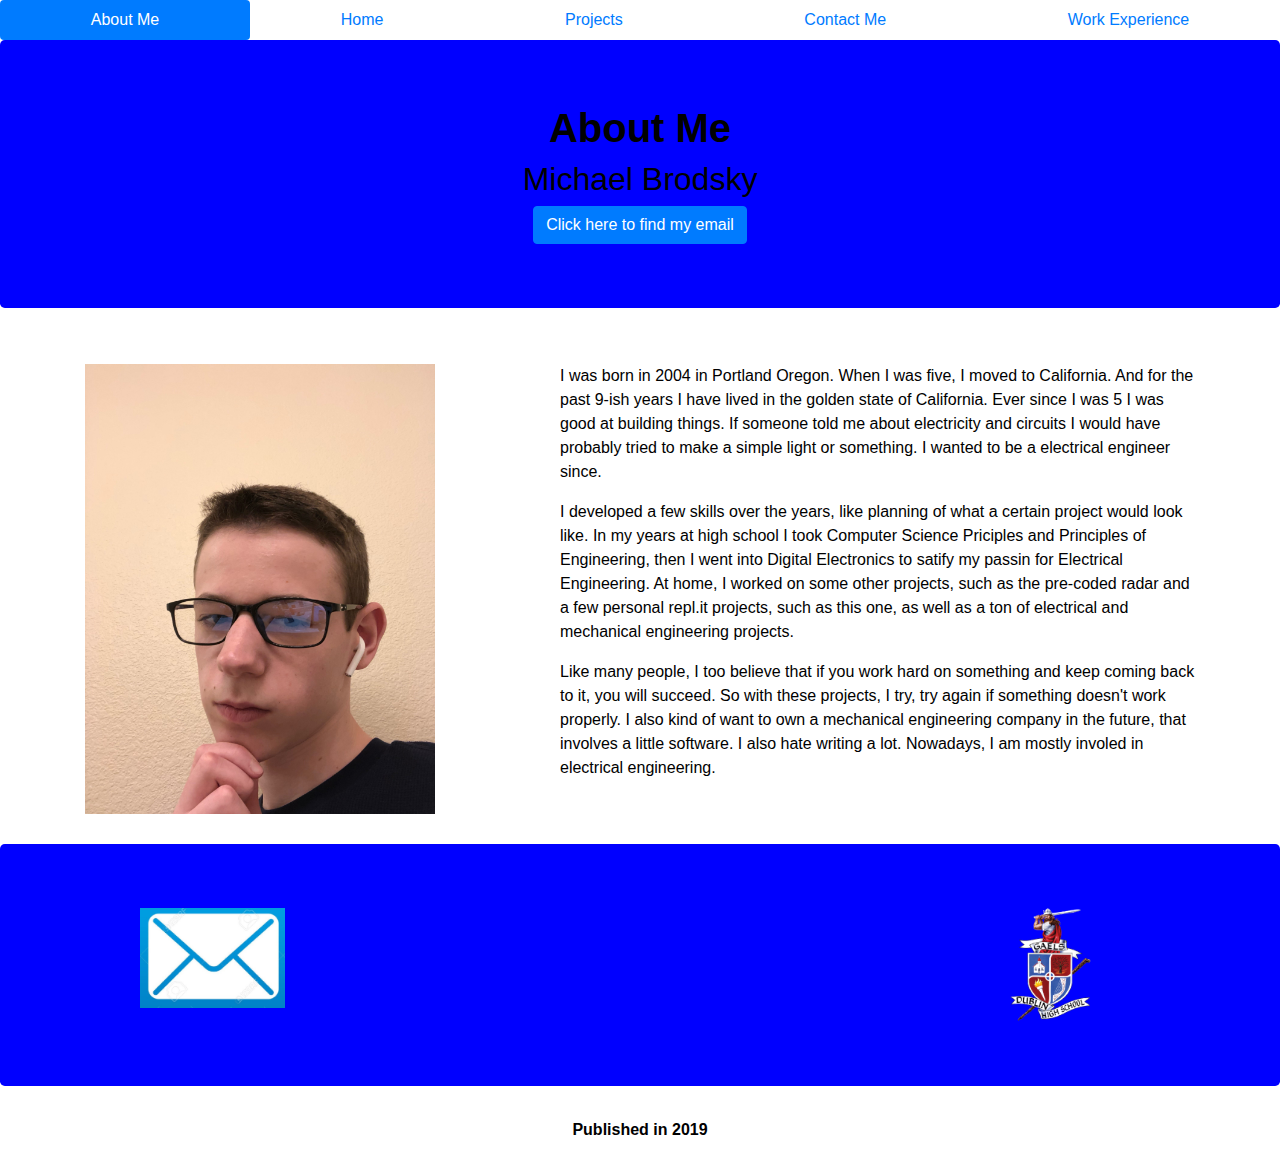
==== Brodsky_AboutMe.html @ 1002f0b9 "BUTTONS" ====
<!DOCTYPE html>
<html>
  <head>
    <meta charset="utf-8">
    <title></title>
    <link href="Bootstrap_4.3.1/css/bootstrap.css" rel="stylesheet" type="text/css" />
  </head>
  <body>
      <div class=".container">
        <nav class="nav nav-pills nav-fill">
          <a href="Brodsky_AboutMe.html"class="nav-item nav-link active">About Me</a>
          <a href="index.html"class="nav-item nav-link">Home</a>
          <a href="Brodsky_Projects.html"class="nav-item nav-link">Projects</a>
          <a href="Brodsky_ContactMe.html"class="nav-item nav-link">Contact Me</a>
          <a href="Brodsky_Resume.html"class="nav-item nav-link">Work Experience</a>
        </nav>
      </div>
    <div class="jumbotron text-center">
      <h1><strong>About Me</strong></h1>
      <h2>Michael Brodsky</h2>
      <a class='btn btn-primary' role='button' href="Brodsky_ContactMe.html">Click here to find my email</a>
    </div>
    <section class="main">
      <div class="container">
        <div class="row">
          <div class="col-sm-5">
            <br>
            <img src="Images/Michael_is_cool.jpg" height="450px" width="350px" alt="reload plz...">
            <br>
          </div>
          <div class="col-sm-7">
            <br>
            <p>I was born in 2004 in Portland Oregon. When I was five, I moved to California. And for the past 9-ish years I have lived in the golden state of California. Ever since I was 5 I was good at building things. If someone told me about electricity and circuits I would have probably tried to make a simple light or something. I wanted to be a electrical engineer since. </p>
           <p> I developed a few skills over the years, like planning of what a certain project would look like. In my years at high school I took Computer Science Priciples and Principles of Engineering, then I went into Digital Electronics to satify my passin for Electrical Engineering. At home, I  worked on some other projects, such as the pre-coded radar and a few personal repl.it projects, such as this one, as well as a ton of electrical and mechanical engineering projects. </p>
           <p>Like many people, I too believe that if you work hard on something and keep coming back to it, you will succeed. So with these projects, I try, try again if something doesn't work properly. I also kind of want to own a mechanical engineering company in the future, that involves a little software. I also hate writing a lot. Nowadays, I am mostly involed in electrical engineering.</p>
           <br>
          </div>
        </div>
      </div>
    </section>
    <br>
    <footer class="jumbotron text-center">
      <div class="container">
        <div class="row">
          <div class="col-3">
            <a href="mailto:brodsky0562@gmail.com">
              <img src="Images/New_Email.jpg" style="max-height:100px">
            </a>
          </div>
          <div class="col-3">
          </div>
          <div class="col-5">
            <a href="http://www.dublin.k12.ca.us/dhs">
              <img src="Images/Gaels.jpg" style="max-width:100px" class="float-right">
            </a>
          </div>
        </div>
      </div>
    </footer>
  </body>
  <div class="text-center">
    <p><strong>Published in 2019<strong></p>
  </div>
</html>
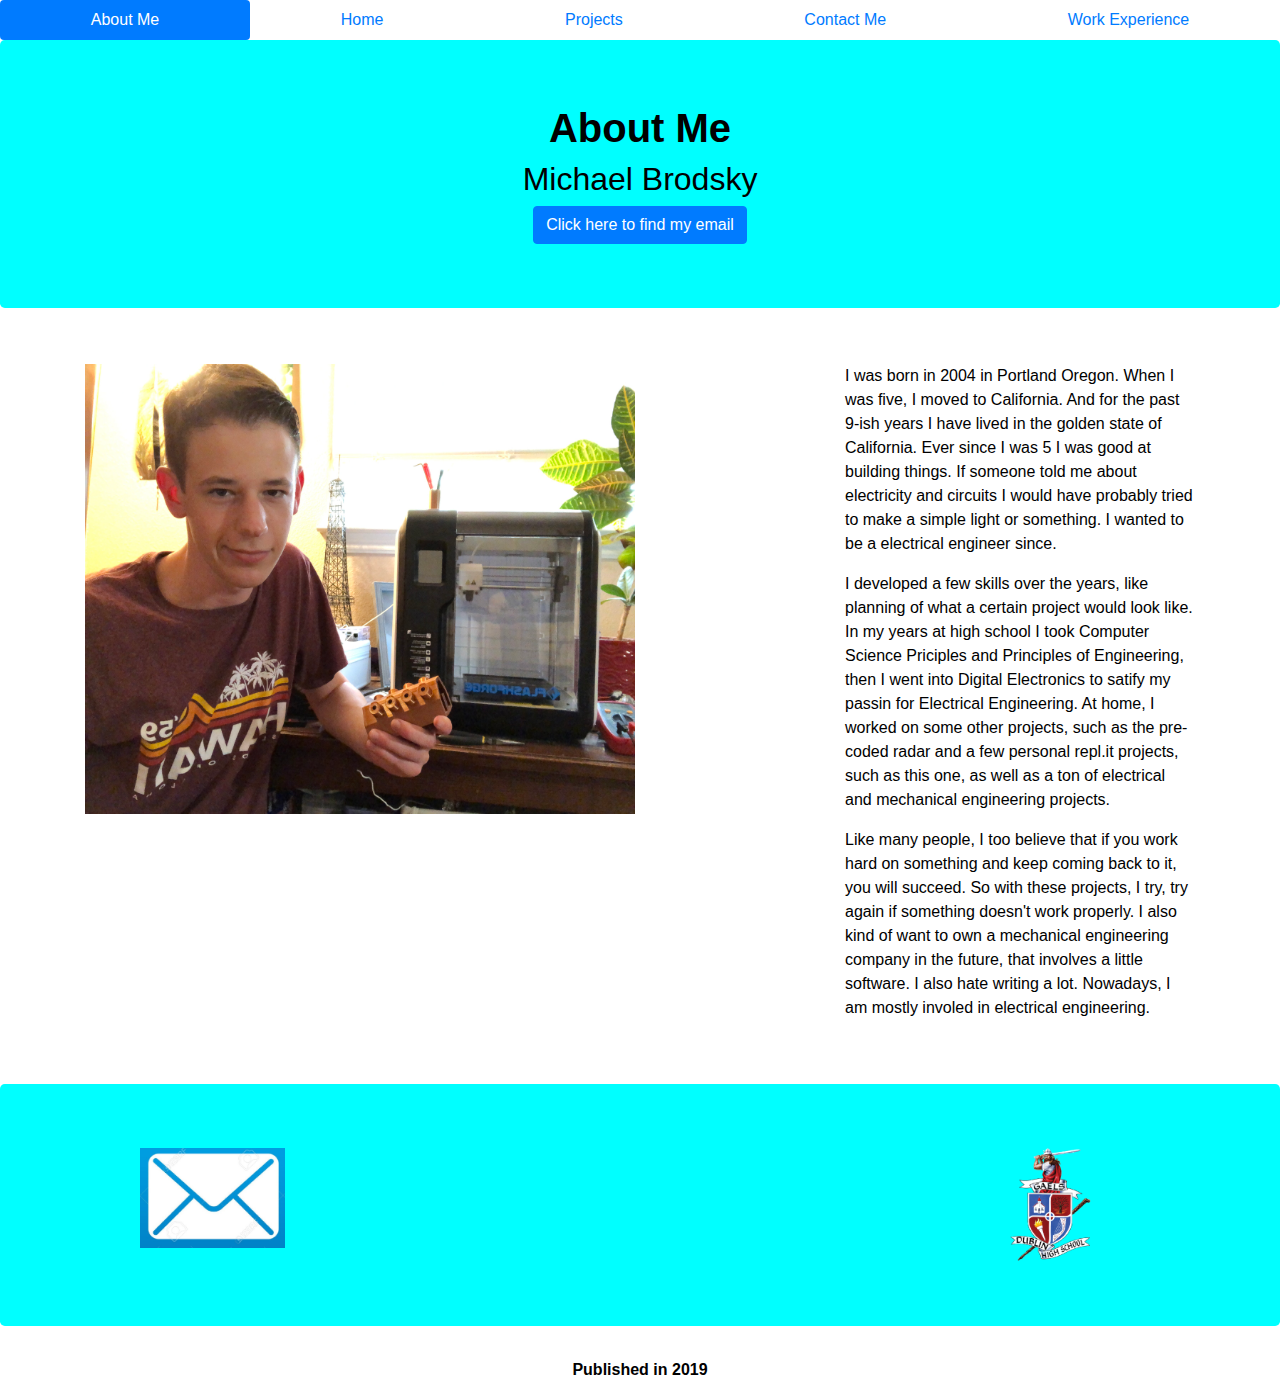
==== commit 351a056b: "pictures and spacing" ====
--- a/Brodsky_AboutMe.html
+++ b/Brodsky_AboutMe.html
@@ -23,12 +23,15 @@
     <section class="main">
       <div class="container">
         <div class="row">
-          <div class="col-sm-5">
+          <div class="col-lg-3">
             <br>
-            <img src="Images/Michael_is_cool.jpg" height="450px" width="350px" alt="reload plz...">
+            <img src="Images/me.png" height="450" width="550" alt="reload plz...">
             <br>
           </div>
-          <div class="col-sm-7">
+          <div class="col-lg-5">
+            <br>
+          </div>
+          <div class="col-lg-4">
             <br>
             <p>I was born in 2004 in Portland Oregon. When I was five, I moved to California. And for the past 9-ish years I have lived in the golden state of California. Ever since I was 5 I was good at building things. If someone told me about electricity and circuits I would have probably tried to make a simple light or something. I wanted to be a electrical engineer since. </p>
            <p> I developed a few skills over the years, like planning of what a certain project would look like. In my years at high school I took Computer Science Priciples and Principles of Engineering, then I went into Digital Electronics to satify my passin for Electrical Engineering. At home, I  worked on some other projects, such as the pre-coded radar and a few personal repl.it projects, such as this one, as well as a ton of electrical and mechanical engineering projects. </p>
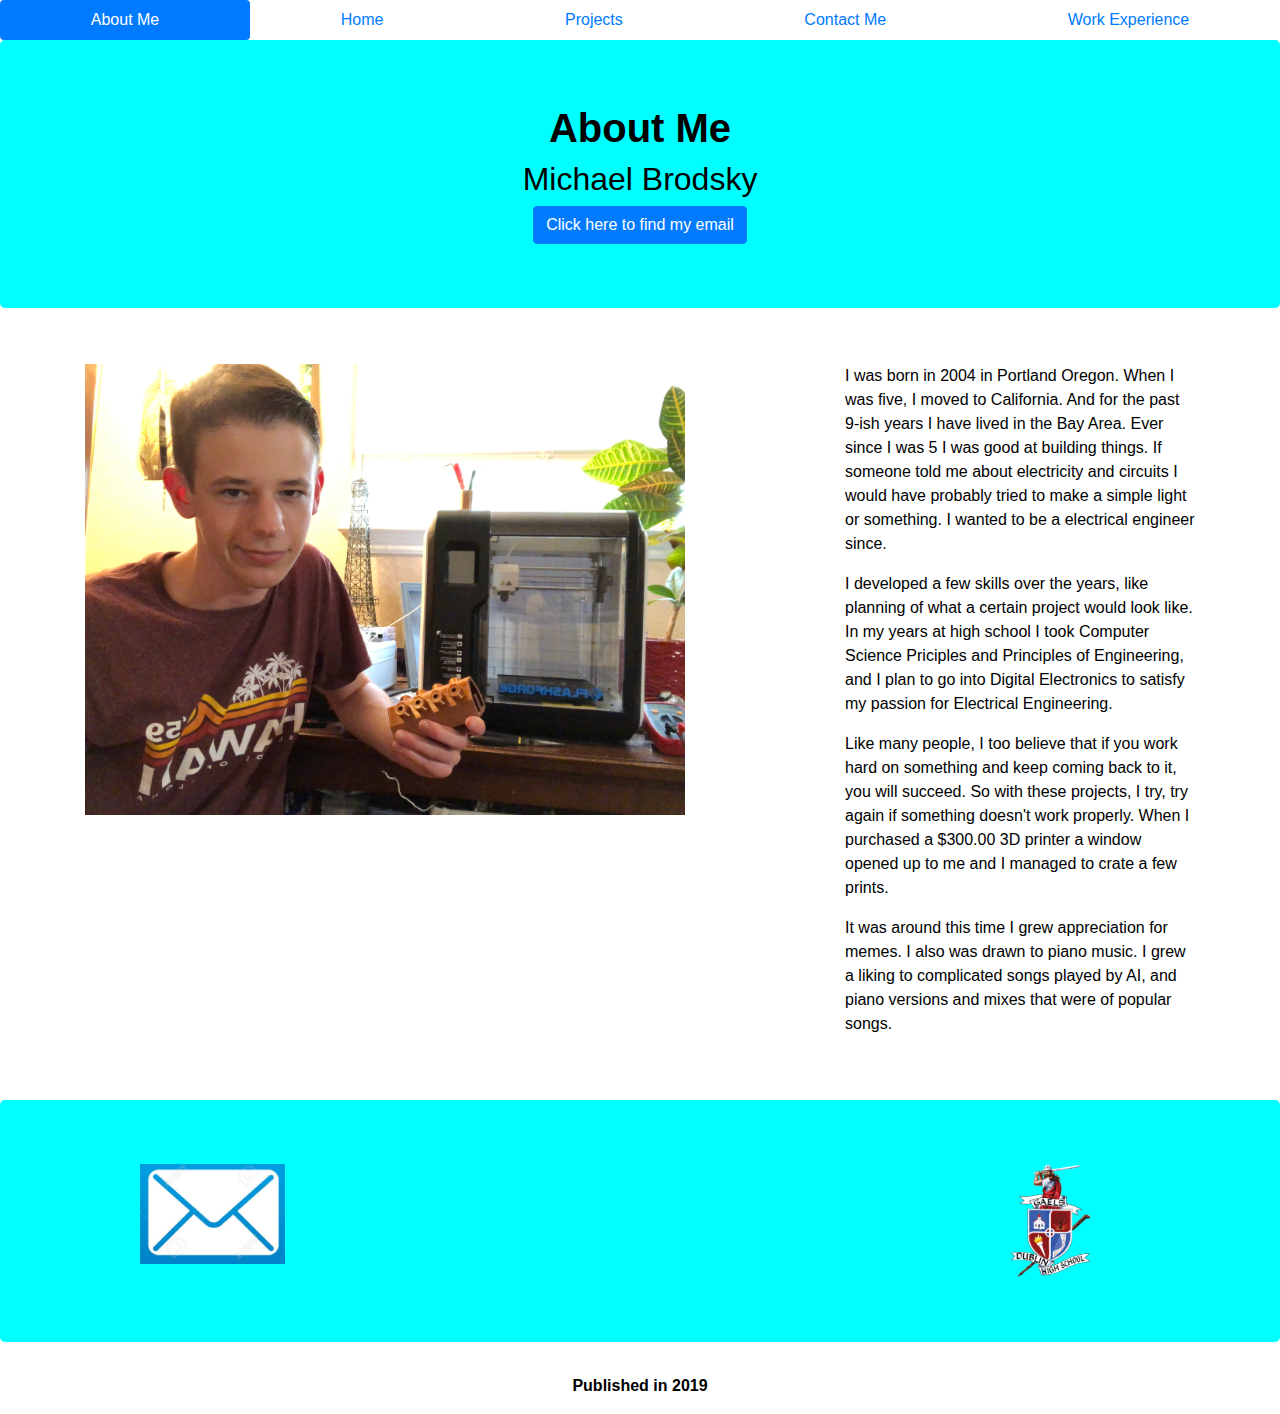
==== commit c3fe1298: "content and spacing" ====
--- a/Brodsky_AboutMe.html
+++ b/Brodsky_AboutMe.html
@@ -25,7 +25,7 @@
         <div class="row">
           <div class="col-lg-3">
             <br>
-            <img src="Images/me.png" height="450" width="550" alt="reload plz...">
+            <img src="Images/me.png" width="600" alt="reload plz...">
             <br>
           </div>
           <div class="col-lg-5">
@@ -33,9 +33,10 @@
           </div>
           <div class="col-lg-4">
             <br>
-            <p>I was born in 2004 in Portland Oregon. When I was five, I moved to California. And for the past 9-ish years I have lived in the golden state of California. Ever since I was 5 I was good at building things. If someone told me about electricity and circuits I would have probably tried to make a simple light or something. I wanted to be a electrical engineer since. </p>
-           <p> I developed a few skills over the years, like planning of what a certain project would look like. In my years at high school I took Computer Science Priciples and Principles of Engineering, then I went into Digital Electronics to satify my passin for Electrical Engineering. At home, I  worked on some other projects, such as the pre-coded radar and a few personal repl.it projects, such as this one, as well as a ton of electrical and mechanical engineering projects. </p>
-           <p>Like many people, I too believe that if you work hard on something and keep coming back to it, you will succeed. So with these projects, I try, try again if something doesn't work properly. I also kind of want to own a mechanical engineering company in the future, that involves a little software. I also hate writing a lot. Nowadays, I am mostly involed in electrical engineering.</p>
+            <p>I was born in 2004 in Portland Oregon. When I was five, I moved to California. And for the past 9-ish years I have lived in the Bay Area. Ever since I was 5 I was good at building things. If someone told me about electricity and circuits I would have probably tried to make a simple light or something. I wanted to be a electrical engineer since. </p>
+           <p> I developed a few skills over the years, like planning of what a certain project would look like. In my years at high school I took Computer Science Priciples and Principles of Engineering, and I plan to go into Digital Electronics to satisfy my passion for Electrical Engineering.</p>
+           <p>Like many people, I too believe that if you work hard on something and keep coming back to it, you will succeed. So with these projects, I try, try again if something doesn't work properly. When I purchased a $300.00 3D printer a window opened up to me and I managed to crate a few prints.</p>
+           <p>It was around this time I grew appreciation for memes. I also was drawn to piano music. I grew a liking to complicated songs played by AI, and piano versions and mixes that were of popular songs.</p>
            <br>
           </div>
         </div>
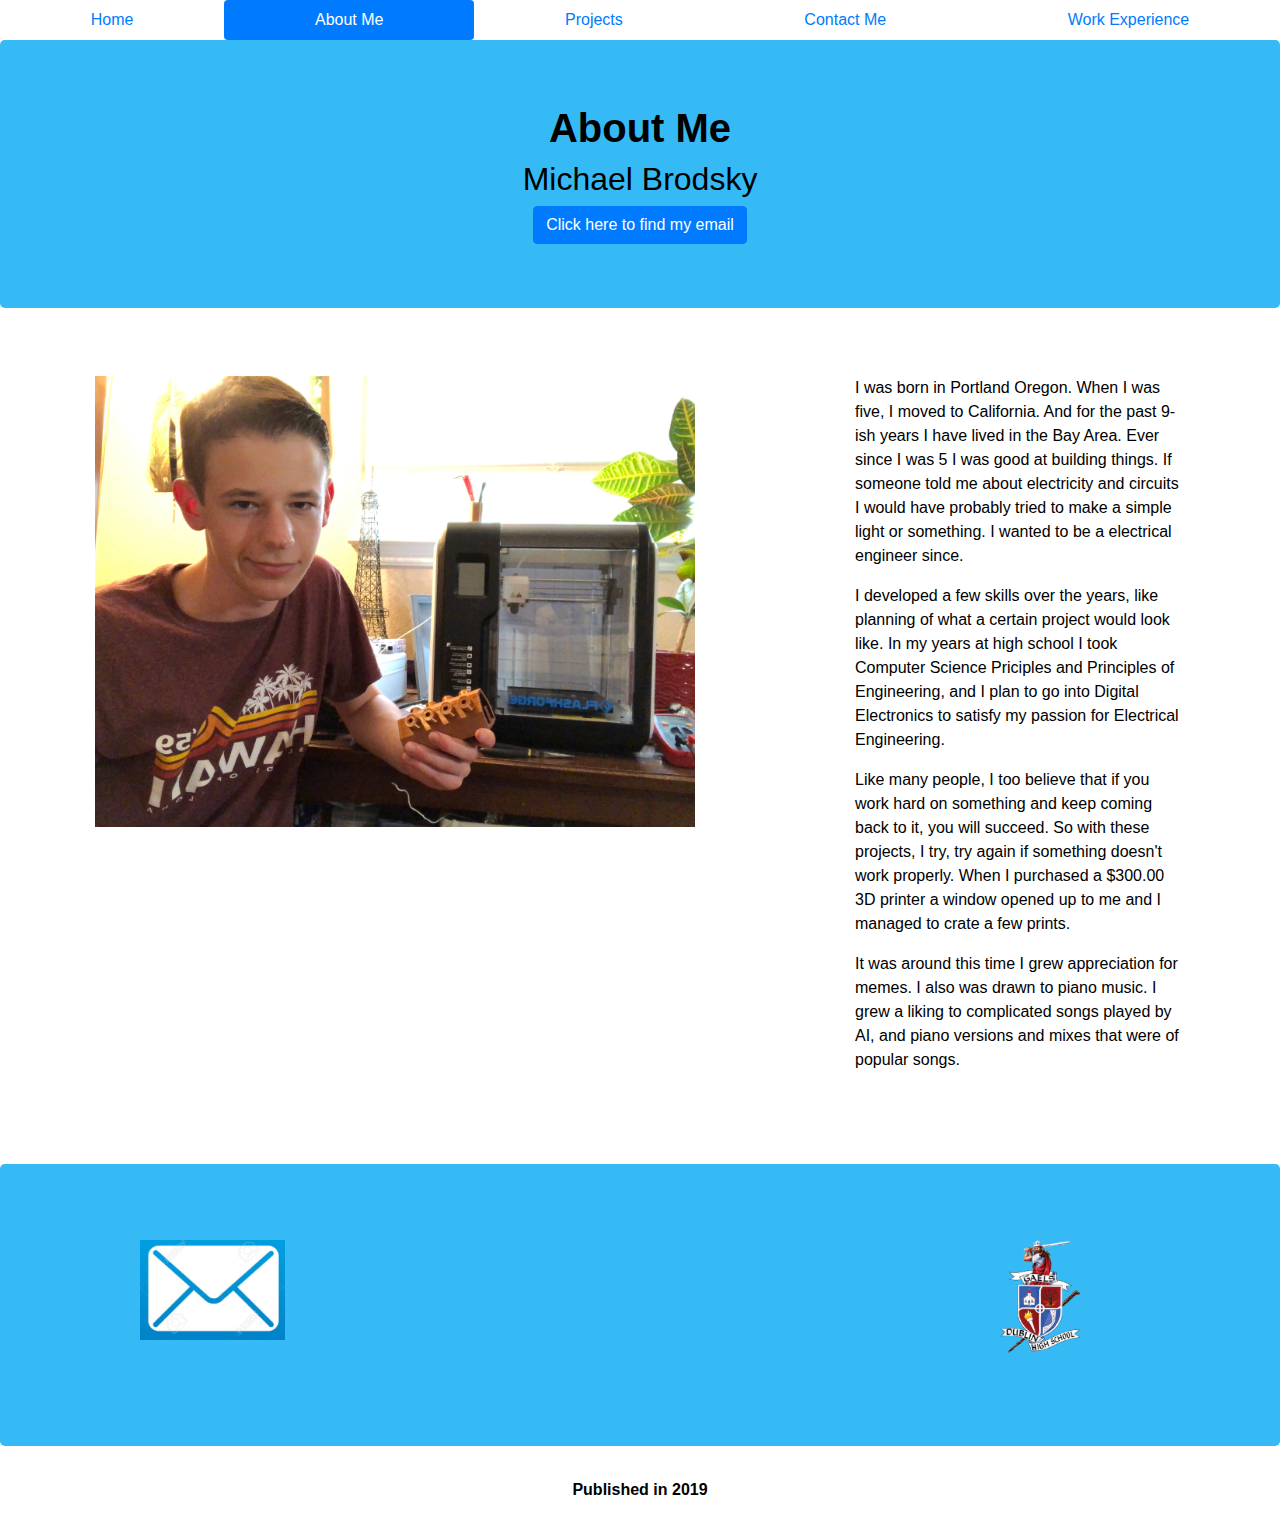
==== commit 0aecb2f2: "home and date" ====
--- a/Brodsky_AboutMe.html
+++ b/Brodsky_AboutMe.html
@@ -8,8 +8,8 @@
   <body>
       <div class=".container">
         <nav class="nav nav-pills nav-fill">
+          <a href="index.html"class="nav-item nav-link">Home</a>
           <a href="Brodsky_AboutMe.html"class="nav-item nav-link active">About Me</a>
-          <a href="index.html"class="nav-item nav-link">Home</a>
           <a href="Brodsky_Projects.html"class="nav-item nav-link">Projects</a>
           <a href="Brodsky_ContactMe.html"class="nav-item nav-link">Contact Me</a>
           <a href="Brodsky_Resume.html"class="nav-item nav-link">Work Experience</a>
@@ -33,7 +33,7 @@
           </div>
           <div class="col-lg-4">
             <br>
-            <p>I was born in 2004 in Portland Oregon. When I was five, I moved to California. And for the past 9-ish years I have lived in the Bay Area. Ever since I was 5 I was good at building things. If someone told me about electricity and circuits I would have probably tried to make a simple light or something. I wanted to be a electrical engineer since. </p>
+            <p>I was born in Portland Oregon. When I was five, I moved to California. And for the past 9-ish years I have lived in the Bay Area. Ever since I was 5 I was good at building things. If someone told me about electricity and circuits I would have probably tried to make a simple light or something. I wanted to be a electrical engineer since. </p>
            <p> I developed a few skills over the years, like planning of what a certain project would look like. In my years at high school I took Computer Science Priciples and Principles of Engineering, and I plan to go into Digital Electronics to satisfy my passion for Electrical Engineering.</p>
            <p>Like many people, I too believe that if you work hard on something and keep coming back to it, you will succeed. So with these projects, I try, try again if something doesn't work properly. When I purchased a $300.00 3D printer a window opened up to me and I managed to crate a few prints.</p>
            <p>It was around this time I grew appreciation for memes. I also was drawn to piano music. I grew a liking to complicated songs played by AI, and piano versions and mixes that were of popular songs.</p>
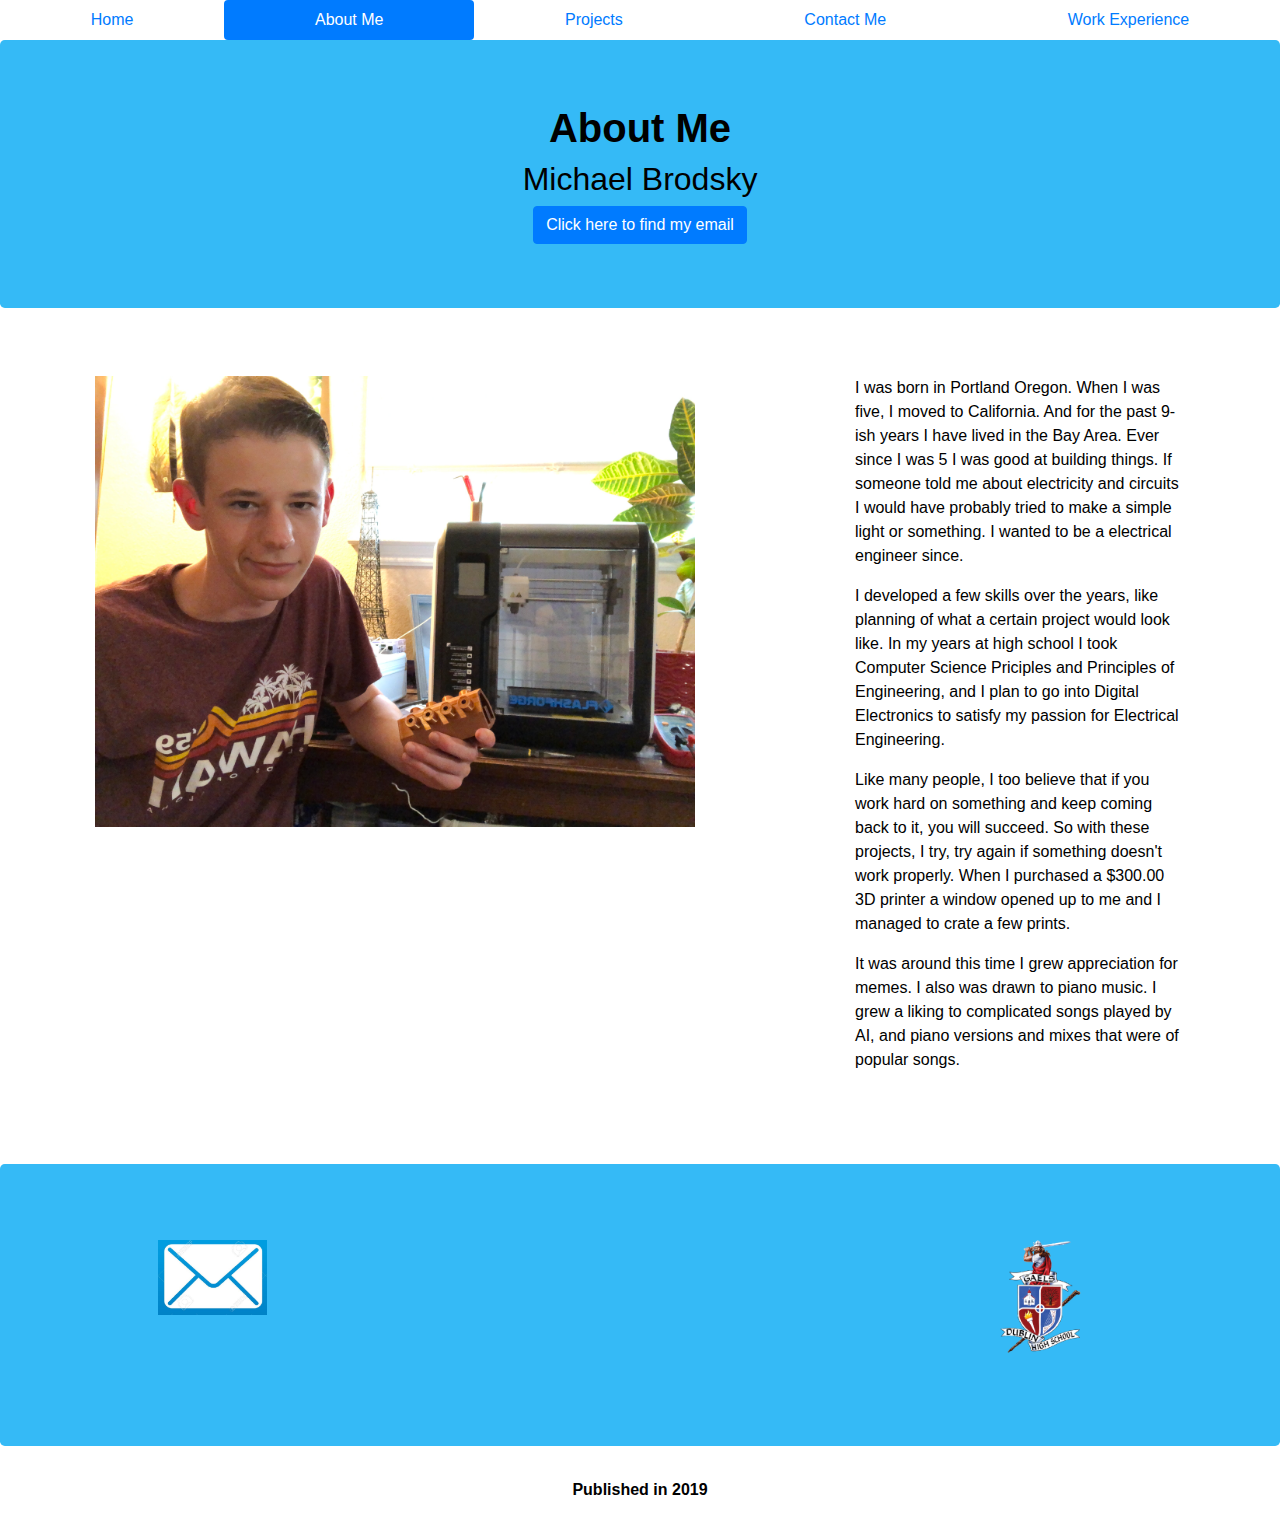
==== commit 63505f7a: "changes" ====
--- a/Brodsky_AboutMe.html
+++ b/Brodsky_AboutMe.html
@@ -48,7 +48,7 @@
         <div class="row">
           <div class="col-3">
             <a href="mailto:brodsky0562@gmail.com">
-              <img src="Images/New_Email.jpg" style="max-height:100px">
+              <img src="Images/New_Email.jpg" style="max-height:75px">
             </a>
           </div>
           <div class="col-3">
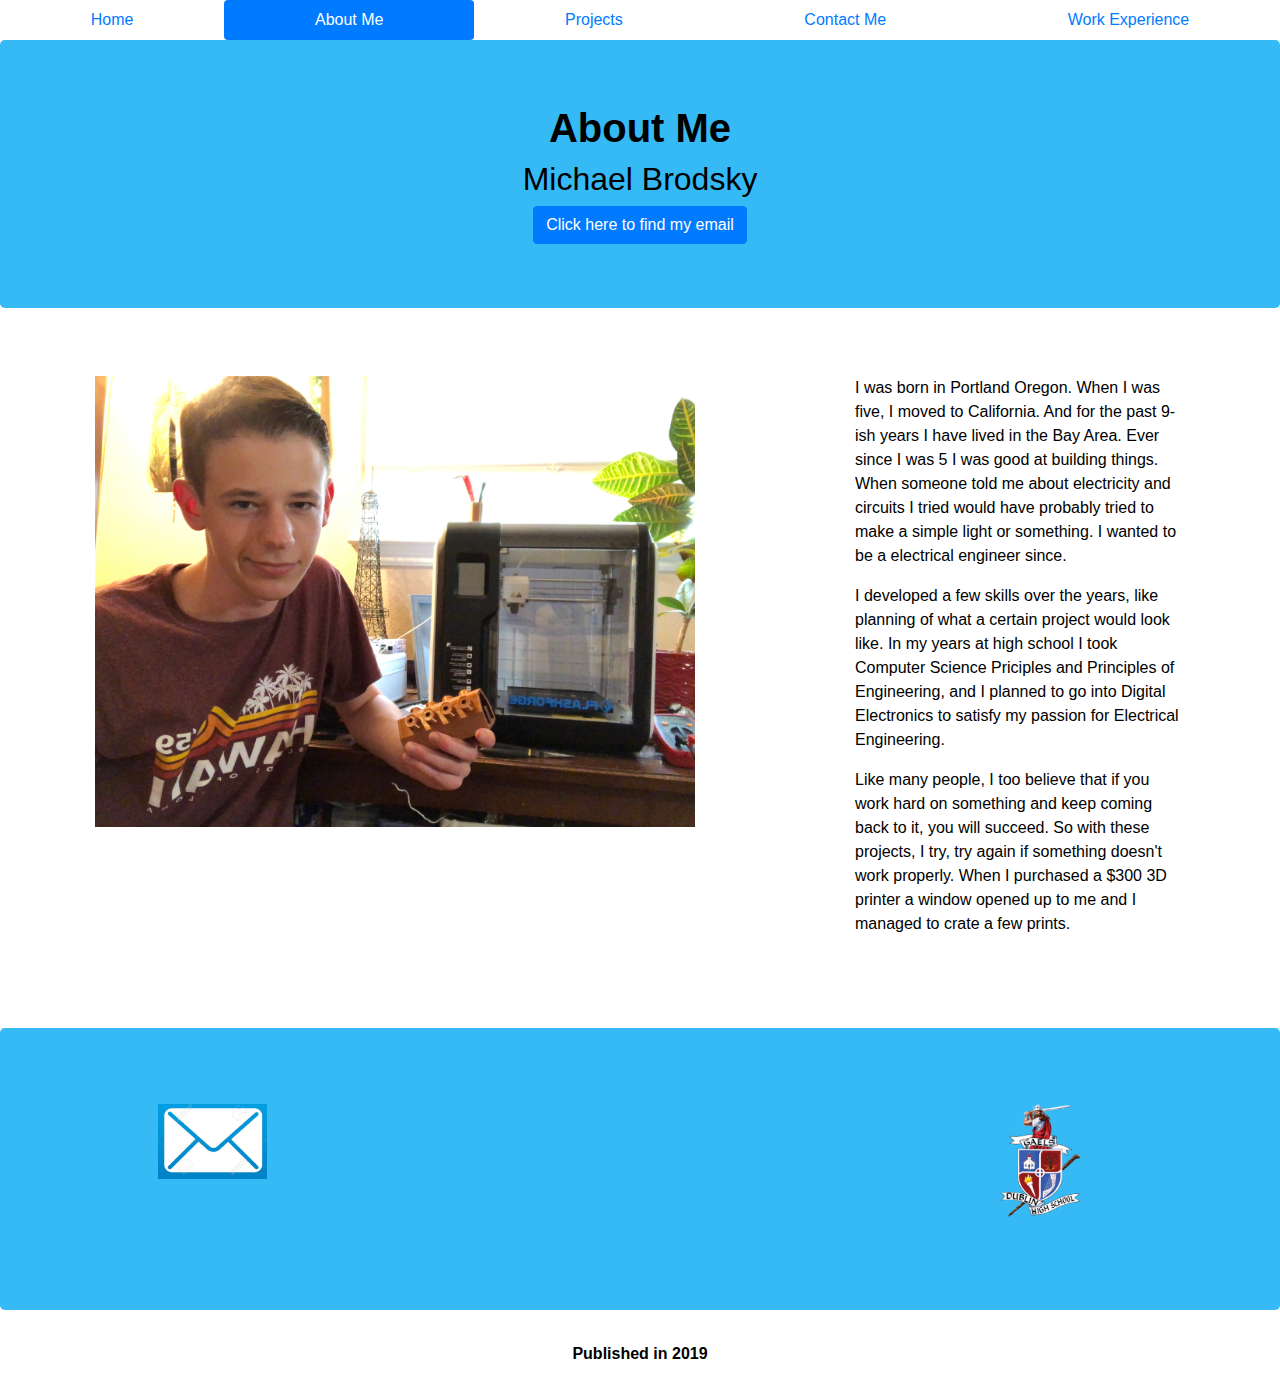
==== commit 0a20a642: "DE" ====
--- a/Brodsky_AboutMe.html
+++ b/Brodsky_AboutMe.html
@@ -33,10 +33,10 @@
           </div>
           <div class="col-lg-4">
             <br>
-            <p>I was born in Portland Oregon. When I was five, I moved to California. And for the past 9-ish years I have lived in the Bay Area. Ever since I was 5 I was good at building things. If someone told me about electricity and circuits I would have probably tried to make a simple light or something. I wanted to be a electrical engineer since. </p>
-           <p> I developed a few skills over the years, like planning of what a certain project would look like. In my years at high school I took Computer Science Priciples and Principles of Engineering, and I plan to go into Digital Electronics to satisfy my passion for Electrical Engineering.</p>
-           <p>Like many people, I too believe that if you work hard on something and keep coming back to it, you will succeed. So with these projects, I try, try again if something doesn't work properly. When I purchased a $300.00 3D printer a window opened up to me and I managed to crate a few prints.</p>
-           <p>It was around this time I grew appreciation for memes. I also was drawn to piano music. I grew a liking to complicated songs played by AI, and piano versions and mixes that were of popular songs.</p>
+            <p>I was born in Portland Oregon. When I was five, I moved to California. And for the past 9-ish years I have lived in the Bay Area. Ever since I was 5 I was good at building things. When someone told me about electricity and circuits I tried would have probably tried to make a simple light or something. I wanted to be a electrical engineer since. </p>
+           <p> I developed a few skills over the years, like planning of what a certain project would look like. In my years at high school I took Computer Science Priciples and Principles of Engineering, and I planned to go into Digital Electronics to satisfy my passion for Electrical Engineering.</p>
+           <p>Like many people, I too believe that if you work hard on something and keep coming back to it, you will succeed. So with these projects, I try, try again if something doesn't work properly. When I purchased a $300 3D printer a window opened up to me and I managed to crate a few prints.</p>
+           <p></p>
            <br>
           </div>
         </div>
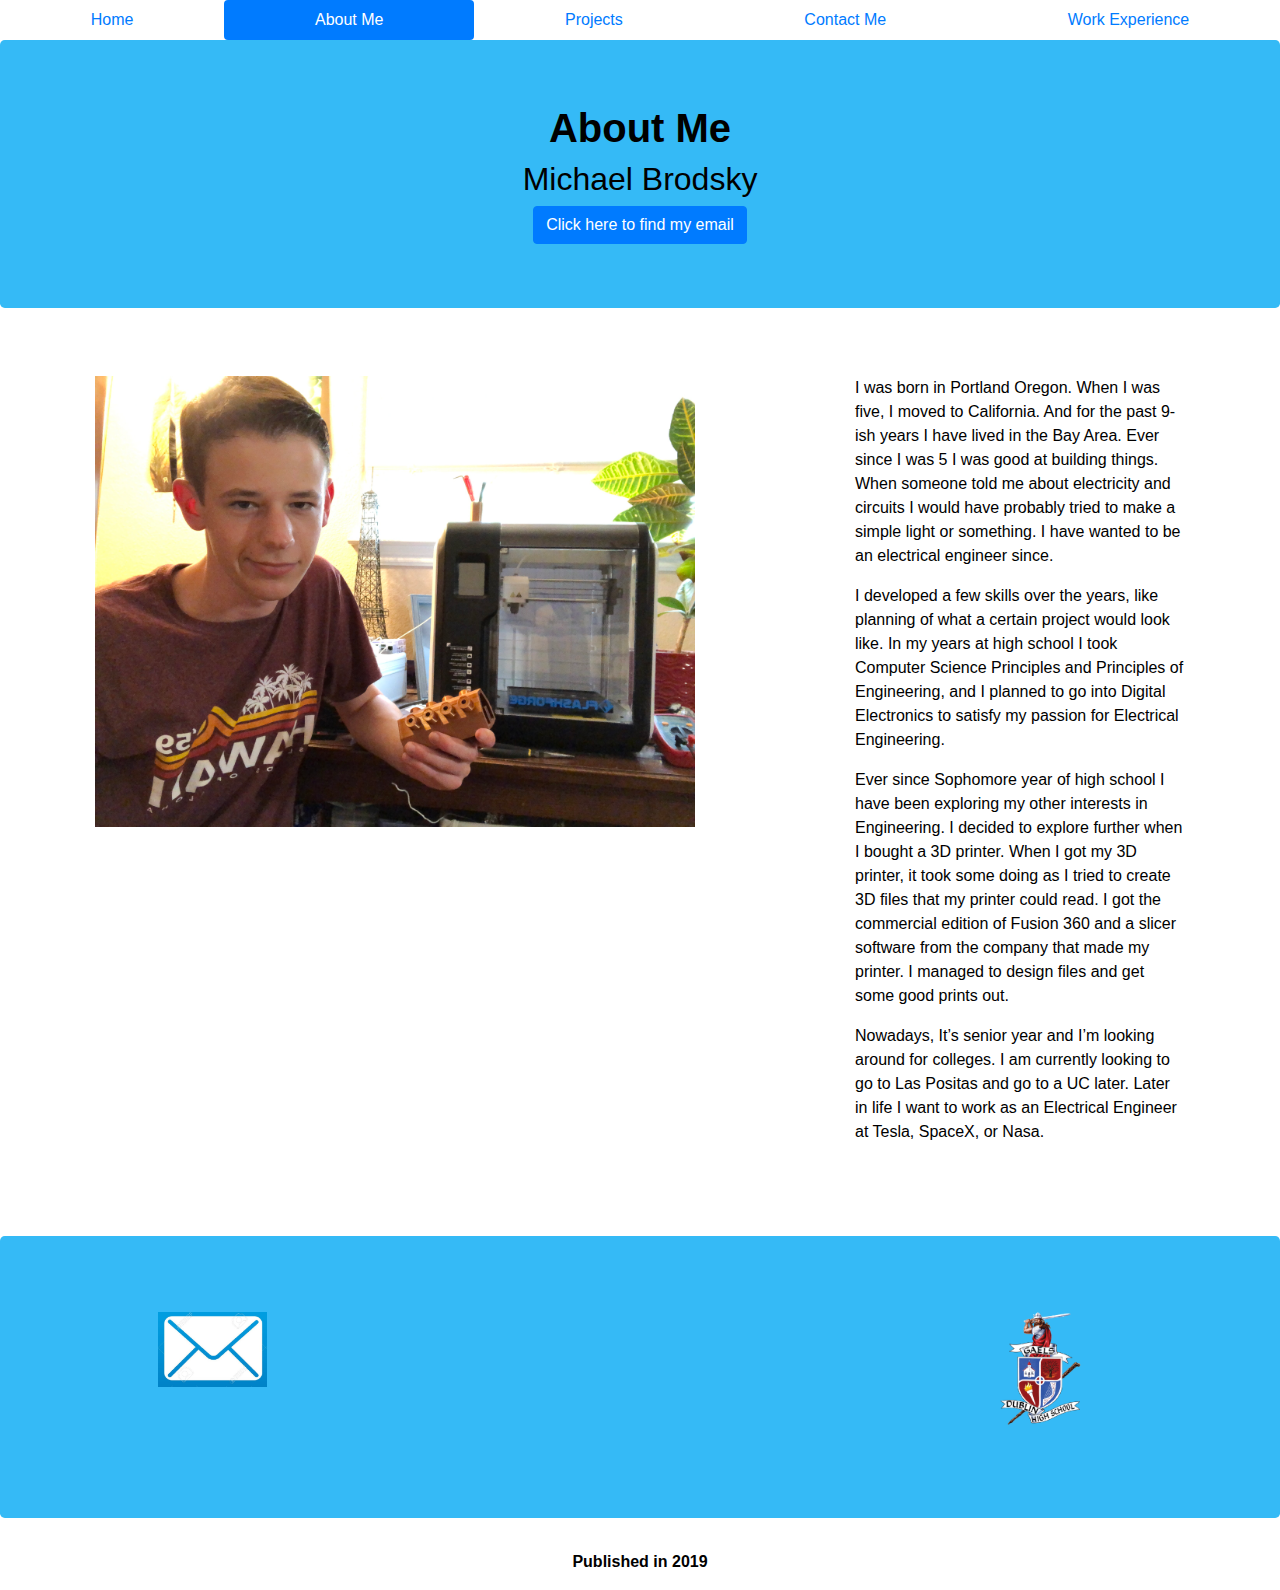
==== commit 5b9808d4: "More talks" ====
--- a/Brodsky_AboutMe.html
+++ b/Brodsky_AboutMe.html
@@ -33,10 +33,10 @@
           </div>
           <div class="col-lg-4">
             <br>
-            <p>I was born in Portland Oregon. When I was five, I moved to California. And for the past 9-ish years I have lived in the Bay Area. Ever since I was 5 I was good at building things. When someone told me about electricity and circuits I tried would have probably tried to make a simple light or something. I wanted to be a electrical engineer since. </p>
-           <p> I developed a few skills over the years, like planning of what a certain project would look like. In my years at high school I took Computer Science Priciples and Principles of Engineering, and I planned to go into Digital Electronics to satisfy my passion for Electrical Engineering.</p>
-           <p>Like many people, I too believe that if you work hard on something and keep coming back to it, you will succeed. So with these projects, I try, try again if something doesn't work properly. When I purchased a $300 3D printer a window opened up to me and I managed to crate a few prints.</p>
-           <p></p>
+            <p>I was born in Portland Oregon. When I was five, I moved to California. And for the past 9-ish years I have lived in the Bay Area. Ever since I was 5 I was good at building things. When someone told me about electricity and circuits I would have probably tried to make a simple light or something. I have wanted to be an electrical engineer since.</p>
+           <p>I developed a few skills over the years, like planning of what a certain project would look like. In my years at high school I took Computer Science Principles and Principles of Engineering, and I planned to go into Digital Electronics to satisfy my passion for Electrical Engineering.</p>
+           <p>Ever since Sophomore year of high school I have been exploring my other interests in Engineering. I decided to explore further when I bought a 3D printer. When I got my 3D printer, it took some doing as I tried to create 3D files that my printer could read. I got the commercial edition of Fusion 360 and a slicer software from the company that made my printer. I managed to design files and get some good prints out.</p>
+           <p>Nowadays, It’s senior year and I’m looking around for colleges. I am currently looking to go to Las Positas and go to a UC later. Later in life I want to work as an Electrical Engineer at Tesla, SpaceX, or Nasa.</p>
            <br>
           </div>
         </div>
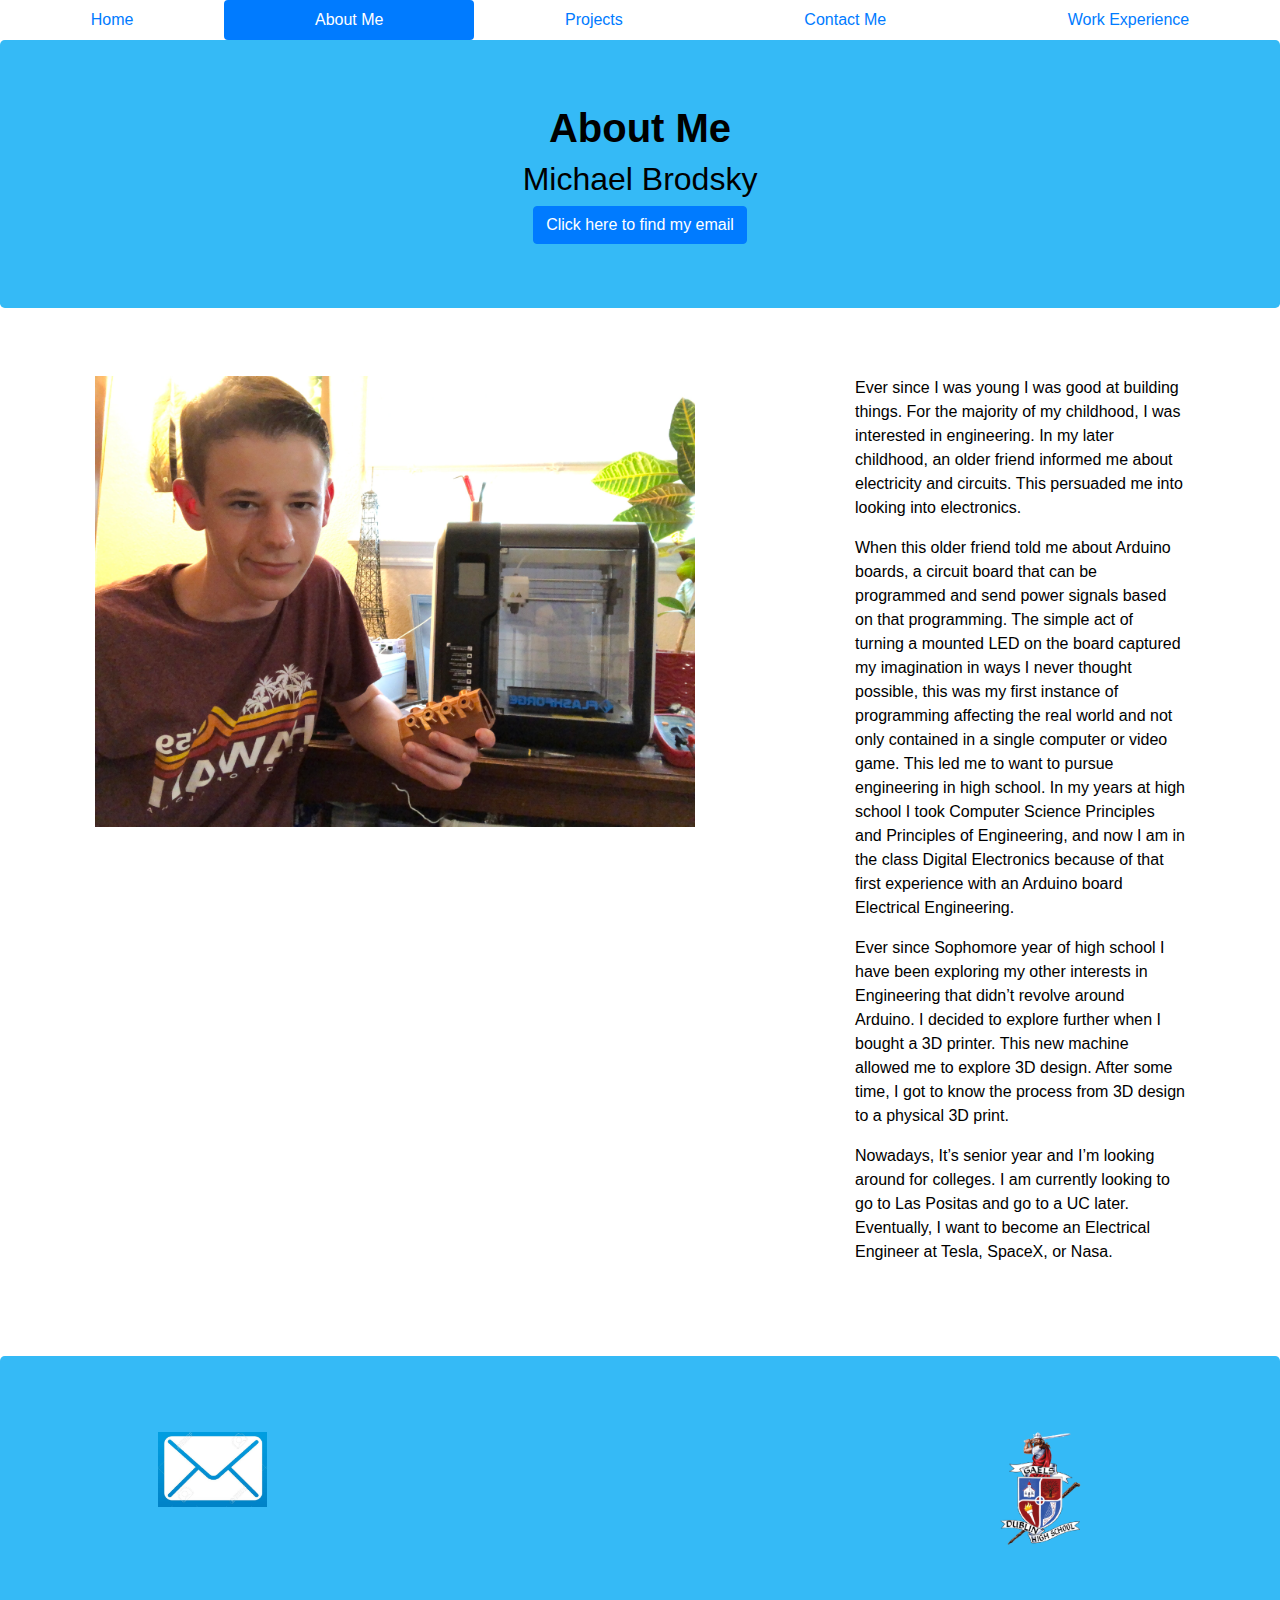
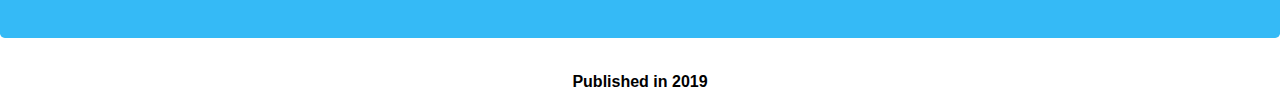
==== commit 6322beba: "more formal?" ====
--- a/Brodsky_AboutMe.html
+++ b/Brodsky_AboutMe.html
@@ -33,10 +33,10 @@
           </div>
           <div class="col-lg-4">
             <br>
-            <p>I was born in Portland Oregon. When I was five, I moved to California. And for the past 9-ish years I have lived in the Bay Area. Ever since I was 5 I was good at building things. When someone told me about electricity and circuits I would have probably tried to make a simple light or something. I have wanted to be an electrical engineer since.</p>
-           <p>I developed a few skills over the years, like planning of what a certain project would look like. In my years at high school I took Computer Science Principles and Principles of Engineering, and I planned to go into Digital Electronics to satisfy my passion for Electrical Engineering.</p>
-           <p>Ever since Sophomore year of high school I have been exploring my other interests in Engineering. I decided to explore further when I bought a 3D printer. When I got my 3D printer, it took some doing as I tried to create 3D files that my printer could read. I got the commercial edition of Fusion 360 and a slicer software from the company that made my printer. I managed to design files and get some good prints out.</p>
-           <p>Nowadays, It’s senior year and I’m looking around for colleges. I am currently looking to go to Las Positas and go to a UC later. Later in life I want to work as an Electrical Engineer at Tesla, SpaceX, or Nasa.</p>
+            <p>Ever since I was young I was good at building things. For the majority of my childhood, I was interested in engineering. In my later childhood, an older friend informed me about electricity and circuits. This persuaded me into looking into electronics.</p>
+           <p>When this older friend told me about Arduino boards, a circuit board that can be programmed and send power signals based on that programming. The simple act of turning a mounted LED on the board captured my imagination in ways I never thought possible, this was my first instance of programming affecting the real world and not only contained in a single computer or video game. This led me to want to pursue engineering in high school. In my years at high school I took Computer Science Principles and Principles of Engineering, and now I am in the class Digital Electronics because of that first experience with an Arduino board Electrical Engineering.</p>
+           <p>Ever since Sophomore year of high school I have been exploring my other interests in Engineering that didn’t revolve around Arduino. I decided to explore further when I bought a 3D printer. This new machine allowed me to explore 3D design. After some time, I got to know the process from 3D design to a physical 3D print.</p>
+           <p>Nowadays, It’s senior year and I’m looking around for colleges. I am currently looking to go to Las Positas and go to a UC later. Eventually, I want to become an Electrical Engineer at Tesla, SpaceX, or Nasa.</p>
            <br>
           </div>
         </div>
